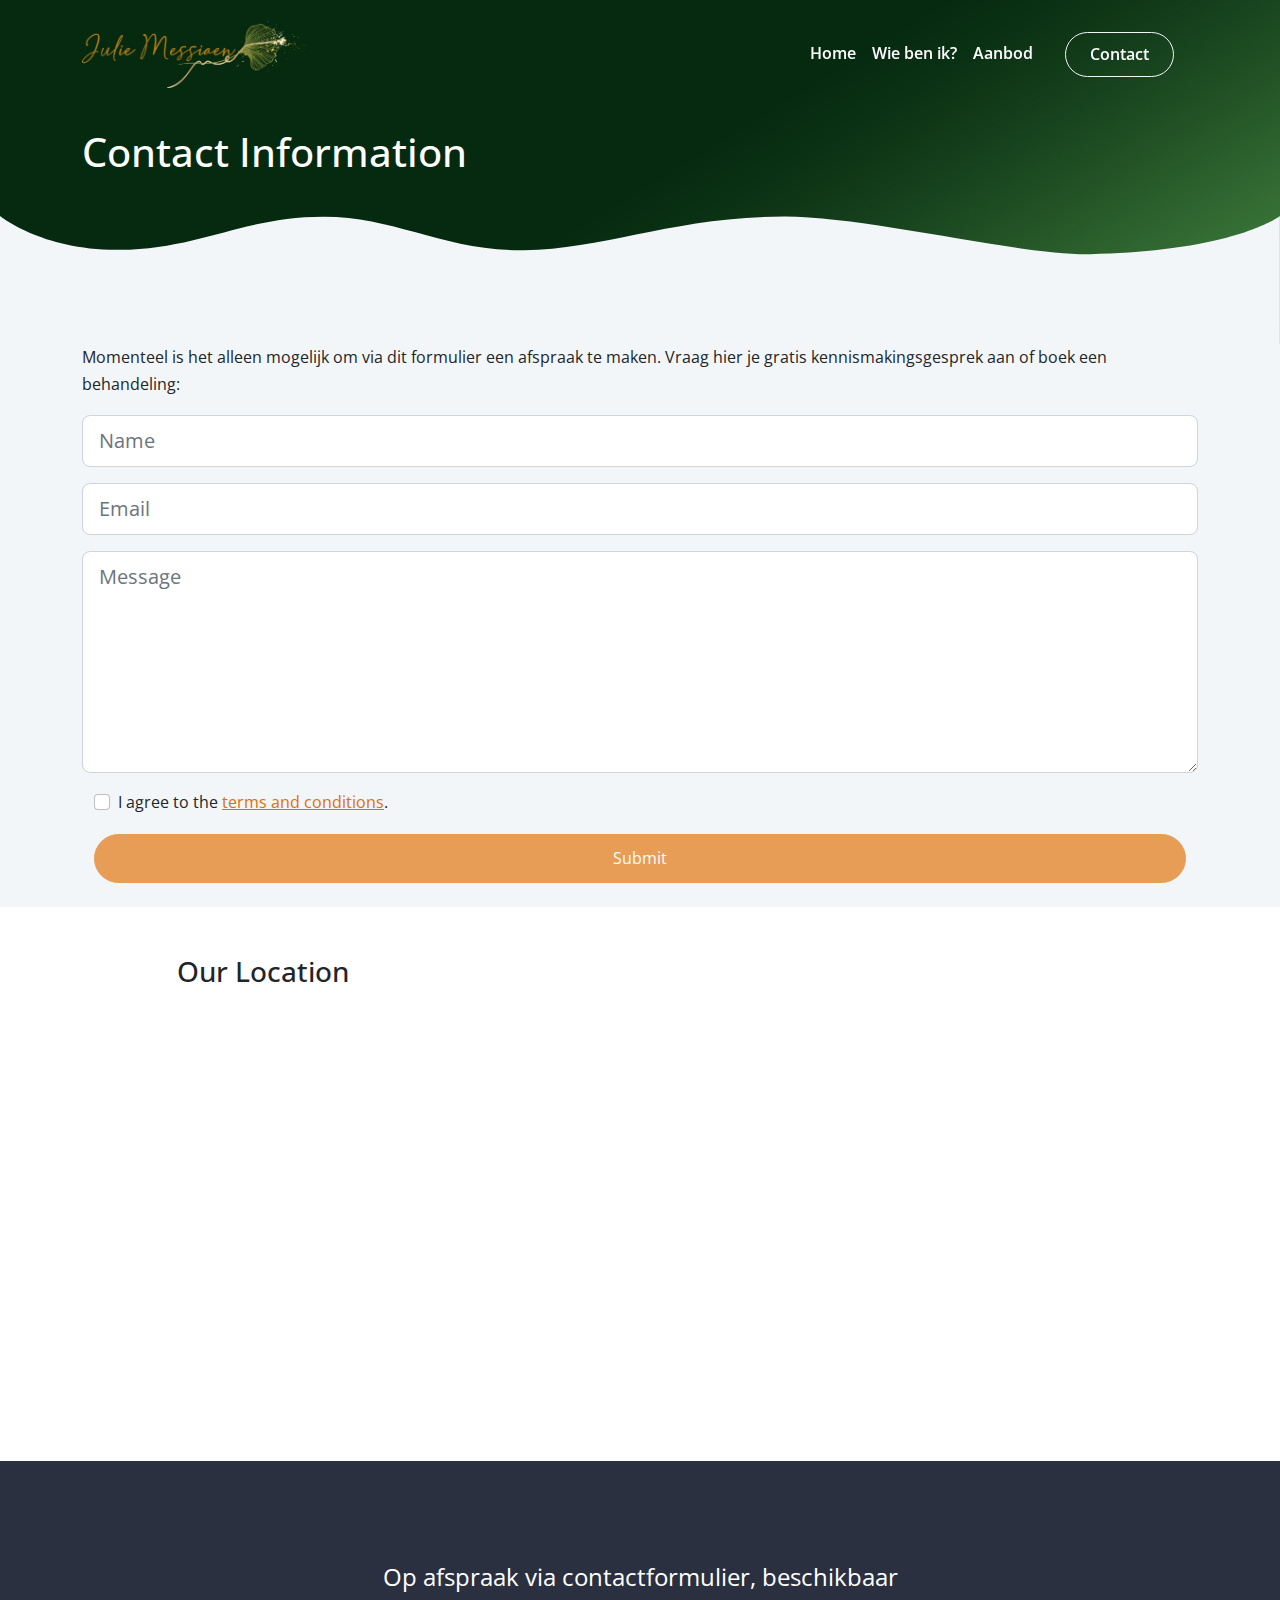
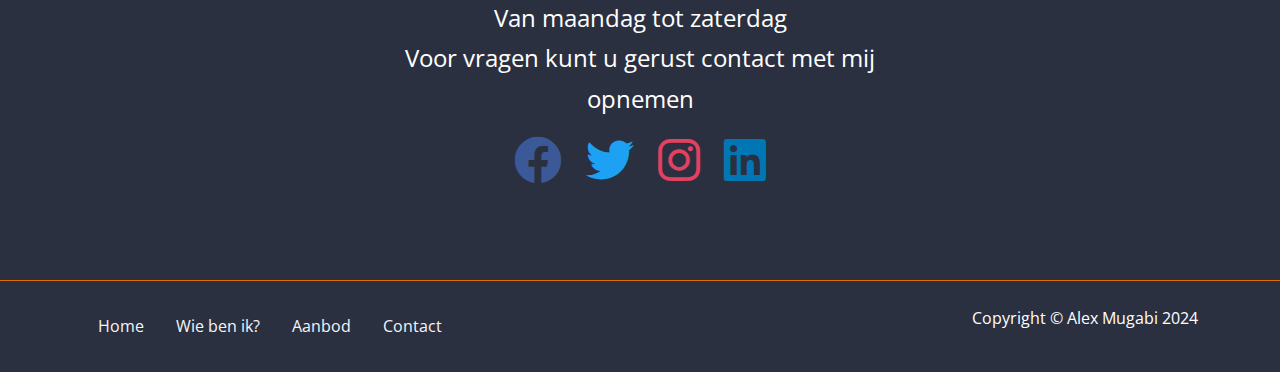
==== contact.html @ 6402c8f2 "Initial commit" ====
<!DOCTYPE html>
<html lang="en">

<head>
  <meta charset="UTF-8" />
  <meta http-equiv="X-UA-Compatible" content="IE=edge" />
  <meta name="viewport" content="width=device-width, initial-scale=1.0" />
  <link href="https://fonts.googleapis.com/css2?family=Open+Sans:ital,wght@0,400;0,600;0,700;1,400&display=swap"
    rel="stylesheet" />
  <link rel="stylesheet" href="css/font-awesome.css" />
  <link rel="stylesheet" href="css/bootstrap.css" />
  <link rel="stylesheet" href="css/styles.css" />
  <link rel="icon" href="images/julie_icon.png" />
  <title>Julie Messiaen</title>
</head>

<body>
  <!-- Navigation -->
  <nav class="navbar navbar-expand-lg fixed-top navbar-dark">
    <div class="container">
      <a href="index.html" class="navbar-brand">
        <img src="images/julie_logo.png" alt="" width="225" />
      </a>
      <button class="navbar-toggler" type="button" data-bs-toggle="collapse" data-bs-target="#navbarNavDropdown">
        <span class="navbar-toggler-icon"></span>
      </button>
      <div class="collapse navbar-collapse" id="navbarNavDropdown">
        <ul class="navbar-nav ms-auto">
          <li class="nav-item">
            <a href="index.html" class="nav-link fw-semibold">Home</a>
          </li>
          <li class="nav-item">
            <a href="index.html#about" class="nav-link fw-semibold">Wie ben ik?</a>
          </li>
          <li class="nav-item">
            <a href="index.html#details" class="nav-link fw-semibold">Aanbod</a>
          </li>
          <li class="nav-item">
            <a href="contact.html" class="nav-link btn btn-outline-light fw-semibold px-4 mx-4">Contact</a>
          </li>
        </ul>
      </div>
    </div>
  </nav>

  <!-- Header -->
  <header class="header">
    <!-- Hero -->
    <div class="hero text-white pt-7 pb-4">
      <div class="container-xl">
        <div class="row">
          <div class="col-12">
            <h1>Contact Information</h1>
          </div>
        </div>
      </div>
    </div>
    <svg class="frame-decoration" data-name="Layer 2" xmlns="http://www.w3.org/2000/svg" preserveAspectRatio="none"
      viewBox="0 0 1920 192.275">
      <defs>
        <style>
          .cls-1 {
            fill: #f3f6f9;
          }
        </style>
      </defs>
      <title>frame-decoration</title>
      <path class="cls-1"
        d="M0,158.755s63.9,52.163,179.472,50.736c121.494-1.5,185.839-49.738,305.984-49.733,109.21,0,181.491,51.733,300.537,50.233,123.941-1.562,225.214-50.126,390.43-50.374,123.821-.185,353.982,58.374,458.976,56.373,217.907-4.153,284.6-57.236,284.6-57.236V351.03H0V158.755Z"
        transform="translate(0 -158.755)" />
    </svg>
  </header>
    <!-- Contact Form -->
    <section class="contact bg-light pb-4">
      <div class="container">
        <div class="row">
          <p>
            Momenteel is het alleen mogelijk om via dit formulier een afspraak te maken.
            Vraag hier je gratis kennismakingsgesprek aan
            of boek een behandeling:
          </p>
          <div class="col-12">
            <div id="formMessage"></div>
            <form id="contactForm" action="https://formspree.io/f/mrgvnzvq" method="POST">
              <div class="mb-3">
                <input type="text" class="form-control form-control-lg" name="name" placeholder="Name" required />
              </div>
              <div class="mb-3">
                <input type="email" class="form-control form-control-lg" name="email" placeholder="Email" />
              </div>
              <div class="mb-3">
                <textarea class="form-control form-control-lg" name="message" rows="6" placeholder="Message"></textarea>
              </div>
  
              <div class="container mt-3">
                <!-- Checkbox for terms and conditions -->
                <div class="form-check">
                  <input type="checkbox" class="form-check-input" id="agreeCheck" required>
                  <label class="form-check-label" for="agreeCheck">
                    I agree to the <a href="#" data-bs-toggle="modal" data-bs-target="#termsModal">terms and
                      conditions</a>.
                  </label>
                </div>
  
                <!-- Submit Button (disabled by default) -->
                <div class="d-grid">
                  <button type="submit" class="btn btn-primary text-white mt-3" id="submitBtn" disabled>
                    Submit
                  </button>
                </div>
              </div>
  
              <!-- Modal for Terms and Conditions -->
              <div class="modal fade" id="termsModal" tabindex="-1" aria-labelledby="termsModalLabel" aria-hidden="true">
                <div class="modal-dialog">
                  <div class="modal-content">
                    <div class="modal-header">
                      <h5 class="modal-title" id="termsModalLabel">Terms and Conditions</h5>
                      <button type="button" class="btn-close" data-bs-dismiss="modal" aria-label="Close"></button>
                    </div>
                    <div class="modal-body">
                      <p>Een afspraak annuleren kan kosteloos, min 24u op voorhand. Sessies die de dag zelf worden
                        geannuleerd zullen voor de helft aangerekend worden.</p>
                    </div>
                    <div class="modal-footer">
                      <button class="btn btn-light" id="close-button" data-bs-dismiss="modal">Close</button>
                    </div>
                  </div>
                </div>
              </div>
            </form>
          </div>
        </div>
      </div>
    </section>
  
    <!-- Custom JS to Enable/Disable Submit Button -->
    <script>
      // Get the checkbox and submit button elements
      const agreeCheck = document.getElementById('agreeCheck');
      const submitBtn = document.getElementById('submitBtn');
      const contactForm = document.getElementById('contactForm');
      const formMessage = document.getElementById('formMessage');
  
      // Add an event listener to the checkbox to enable/disable the submit button
      agreeCheck.addEventListener('change', function () {
        submitBtn.disabled = !agreeCheck.checked;  // Enable/disable the submit button
      });
  
      // Handle the form submission
      contactForm.addEventListener('submit', function (e) {
        e.preventDefault();  // Prevent the form from being submitted normally
  
        // Use Formspree to handle the form submission
        fetch(contactForm.action, {
          method: 'POST',
          body: new FormData(contactForm),
        })
          .then(response => {
            if (response.ok) {
              formMessage.innerHTML = '<div class="alert alert-success">Your message has been sent successfully!</div>';
              contactForm.reset(); // Reset the form fields
            } else {
              formMessage.innerHTML = '<div class="alert alert-danger">There was an error submitting your form. Please try again later.</div>';
            }
          })
          .catch(error => {
            formMessage.innerHTML = '<div class="alert alert-danger">There was an error submitting your form. Please try again later.</div>';
          });
      });
    </script>
  

  <!-- Map -->
  <section class="location my-5">
    <div class="container">
      <div class="row">
        <div class="col-10 offset-1">
          <h3>Our Location</h3>
          <!-- <p class="mb-4">
            Lorem ipsum, dolor sit amet consectetur adipisicing elit. Aliquid
            deserunt recusandae iure officiis quia saepe at velit ad eum
            tenetur magnam, nihil voluptate sit totam ut reiciendis iusto
            harum doloribus.
          </p> -->
          <div class="map">
            <iframe
              src="https://www.google.com/maps/embed?pb=!1m18!1m12!1m3!1d61733.18696512492!2d4.701546!3d50.879102!2m3!1f0!2f0!3f0!3m2!1i1024!2i768!4f13.1!3m3!1m2!1s0x47c3b8fb3e171ded%3A0x5bc66f86fd2f5746!2sLeuven%2C%20Belgium!5e0!3m2!1sen!2sus!4v1605897314450"
              allowfullscreen></iframe>
          </div>
        </div>
      </div>
    </div>
  </section>

  <!-- Social -->
  <section class="social text-bg-dark py-6 overflow-hidden">
    <div class="container">
      <div class="row">
        <div class="col-md-6 offset-md-3 text-center fs-4">
          <p>
            Op afspraak via contactformulier, beschikbaar
            Van maandag tot zaterdag<br />
            Voor vragen kunt u gerust contact met mij opnemen
          </p>
          <div class="social-icons d-flex justify-content-center gap-4">
            <i class="fab fa-facebook fa-2x social-icon facebook"></i>
            <i class="fab fa-twitter fa-2x social-icon twitter"></i>
            <i class="fab fa-instagram fa-2x social-icon instagram"></i>
            <i class="fab fa-linkedin fa-2x social-icon linkedin"></i>
          </div>
        </div>
      </div>
    </div>
  </section>

  <!-- Footer -->
  <footer class="border-top border-primary bg-dark text-white py-4">
    <div class="container">
      <div class="row">
        <div class="col-md-8">
          <ul class="nav">
            <li class="nav-item">
              <a href="index.html" class="nav-link link-light">Home</a>
            </li>
            <li class="nav-item">
              <a href="index.html#about" class="nav-link link-light">Wie ben ik?</a>
            </li>
            <li class="nav-item">
              <a href="index.html#details" class="nav-link link-light">Aanbod</a>
            </li>
            <li class="nav-item">
              <a href="contact.html" class="nav-link link-light">Contact</a>
            </li>
          </ul>
        </div>
        <div class="col-md-4">
          <p class="text-end d-none d-md-block">
            Copyright &copy; Alex Mugabi 2024
          </p>
        </div>
      </div>
    </div>
  </footer>

  <script src="js/bootstrap.bundle.min.js"></script>
  <script src="js/script.js"></script>
</body>

</html>
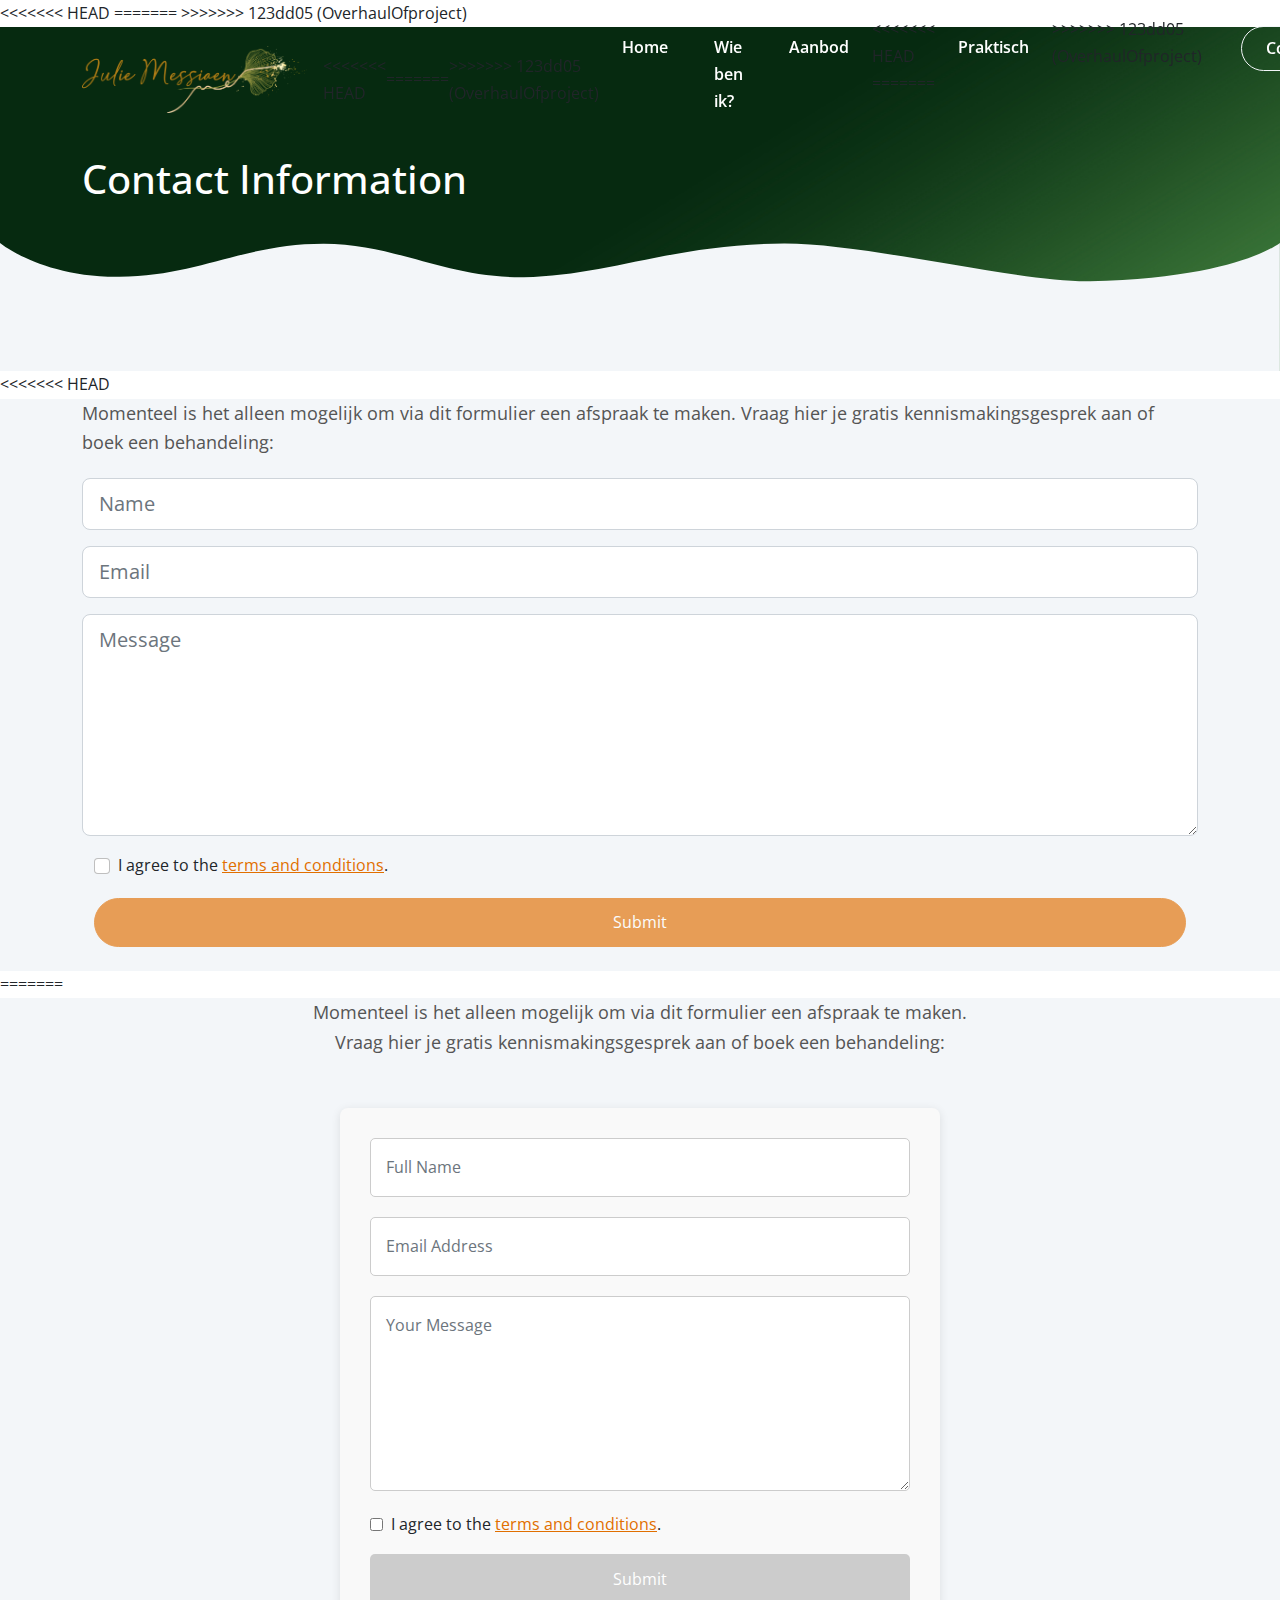
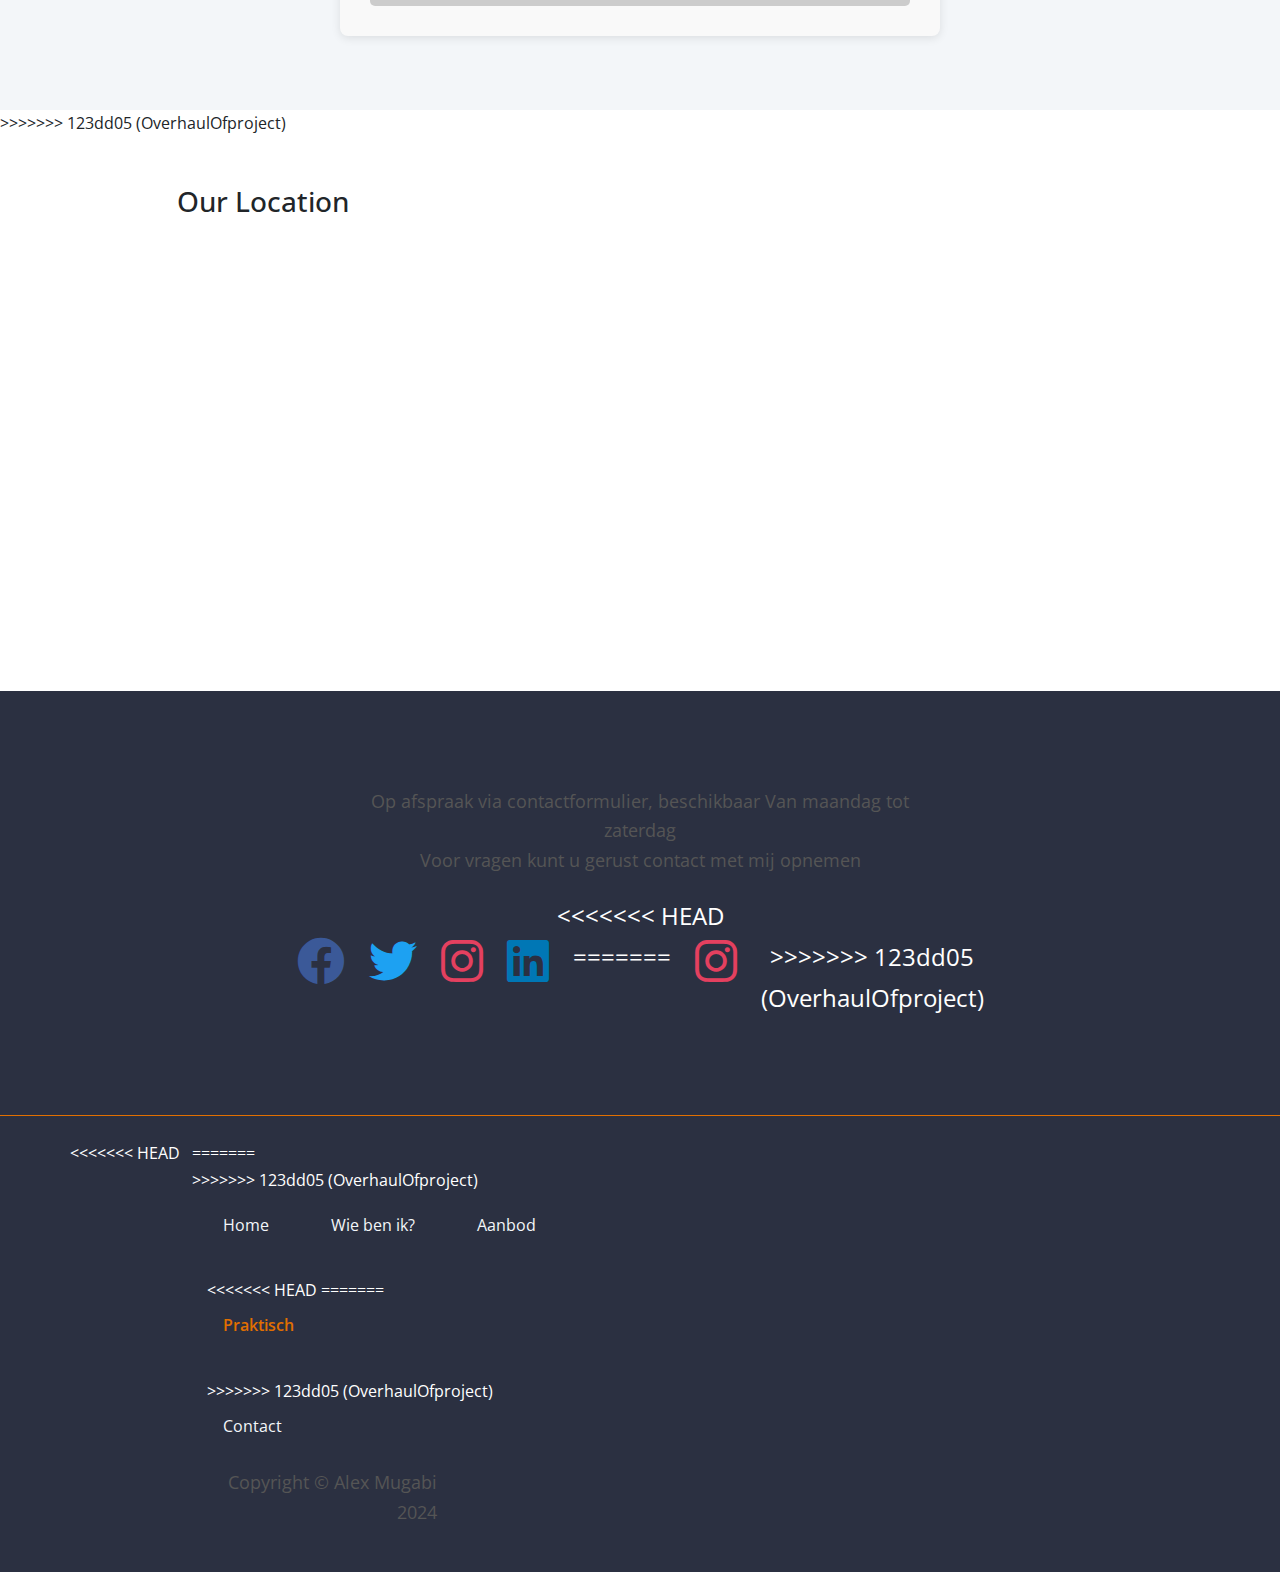
==== commit 1579bc2f: "Commit message describing your changes" ====
--- a/contact.html
+++ b/contact.html
@@ -12,6 +12,15 @@
   <link rel="stylesheet" href="css/styles.css" />
   <link rel="icon" href="images/julie_icon.png" />
   <title>Julie Messiaen</title>
+<<<<<<< HEAD
+=======
+  <style>
+    body {
+        font-family: 'Open Sans', sans-serif;
+    }
+
+</style>
+>>>>>>> 123dd05 (OverhaulOfproject)
 </head>
 
 <body>
@@ -24,7 +33,11 @@
       <button class="navbar-toggler" type="button" data-bs-toggle="collapse" data-bs-target="#navbarNavDropdown">
         <span class="navbar-toggler-icon"></span>
       </button>
+<<<<<<< HEAD
       <div class="collapse navbar-collapse" id="navbarNavDropdown">
+=======
+      <div class="collapse navbar-collapse navNoEdit" id="navbarNavDropdown">
+>>>>>>> 123dd05 (OverhaulOfproject)
         <ul class="navbar-nav ms-auto">
           <li class="nav-item">
             <a href="index.html" class="nav-link fw-semibold">Home</a>
@@ -35,6 +48,12 @@
           <li class="nav-item">
             <a href="index.html#details" class="nav-link fw-semibold">Aanbod</a>
           </li>
+<<<<<<< HEAD
+=======
+          <li class="nav-item ">
+            <a href="index.html#prices" class="nav-link fw-semibold ">Praktisch</a>
+          </li>
+>>>>>>> 123dd05 (OverhaulOfproject)
           <li class="nav-item">
             <a href="contact.html" class="nav-link btn btn-outline-light fw-semibold px-4 mx-4">Contact</a>
           </li>
@@ -70,6 +89,7 @@
         transform="translate(0 -158.755)" />
     </svg>
   </header>
+<<<<<<< HEAD
     <!-- Contact Form -->
     <section class="contact bg-light pb-4">
       <div class="container">
@@ -170,6 +190,72 @@
       });
     </script>
   
+=======
+  <!-- Contact Form -->
+  <section class="contact bg-light pb-4">
+    <div class="container">
+      
+      <div class="row"> 
+        <p style="text-align: center; margin-bottom: 0px;">
+          Momenteel is het alleen mogelijk om via dit formulier een afspraak te maken.
+        </br>
+          Vraag hier je gratis kennismakingsgesprek aan
+          of boek een behandeling:
+        </p>
+        <div class="col-12">
+          <section class="contact-form-container">
+            <form action="https://formsubmit.co/hello@juliemessiaen.com" method="POST" id="contactForm">
+                <div class="mb-3 ">
+                    <input type="text" name="name" class="form-control inputz" placeholder="Full Name" required>
+                </div>
+                <div class="mb-3">
+                    <input type="email" name="email" class="form-control inputz" placeholder="Email Address" required>
+                </div>
+                <div class="mb-3">
+                    <textarea name="message" class="form-control inputz" rows="6" placeholder="Your Message" required></textarea>
+                </div>
+                <div class="terms-check mb-3 left-side">
+                  <input type="checkbox" id="termsCheck" required>    
+                  <label for="termsCheck">I agree to the <a href="#">terms and conditions</a>.</label>
+              </div>
+              
+                <button type="submit" id="submitBtn" disabled>Submit</button>
+            </form>
+        </section>
+        
+        <script>
+            // Enable Submit Button based on checkbox state
+            document.getElementById('termsCheck').addEventListener('change', function() {
+                document.getElementById('submitBtn').disabled = !this.checked;
+            });
+        </script>
+        </div>
+      </div>
+    </div>
+  </section>
+
+  <!-- Custom JS to Enable/Disable Submit Button -->
+  <script>
+    // Get the checkbox and submit button elements
+    const agreeCheck = document.getElementById('agreeCheck');
+    const submitBtn = document.getElementById('submitBtn');
+
+    // Add an event listener to the checkbox to enable/disable the submit button
+    agreeCheck.addEventListener('change', function () {
+      if (agreeCheck.checked) {
+        submitBtn.disabled = false;  // Enable the submit button
+      } else {
+        submitBtn.disabled = true;  // Disable the submit button
+      }
+    });
+
+    // Form submission (optional)
+    // document.getElementById('terms-form').addEventListener('submit', function (e) {
+    //     e.preventDefault();
+    //     alert('Form Submitted!');
+    // });
+  </script>
+>>>>>>> 123dd05 (OverhaulOfproject)
 
   <!-- Map -->
   <section class="location my-5">
@@ -203,11 +289,19 @@
             Van maandag tot zaterdag<br />
             Voor vragen kunt u gerust contact met mij opnemen
           </p>
+<<<<<<< HEAD
           <div class="social-icons d-flex justify-content-center gap-4">
             <i class="fab fa-facebook fa-2x social-icon facebook"></i>
             <i class="fab fa-twitter fa-2x social-icon twitter"></i>
             <i class="fab fa-instagram fa-2x social-icon instagram"></i>
             <i class="fab fa-linkedin fa-2x social-icon linkedin"></i>
+=======
+         <div class="social-icons d-flex justify-content-center gap-4">
+            <!-- <i class="fab fa-facebook fa-2x social-icon facebook"></i>
+            <i class="fab fa-twitter fa-2x social-icon twitter"></i> -->
+            <a href="https://www.instagram.com/julie.messiaen"><i class="fab fa-instagram fa-2x social-icon instagram"></i></a>
+            <!-- <i class="fab fa-linkedin fa-2x social-icon linkedin"></i> -->
+>>>>>>> 123dd05 (OverhaulOfproject)
           </div>
         </div>
       </div>
@@ -218,7 +312,11 @@
   <footer class="border-top border-primary bg-dark text-white py-4">
     <div class="container">
       <div class="row">
+<<<<<<< HEAD
         <div class="col-md-8">
+=======
+        <div class="col-md-8 navNoEdit">
+>>>>>>> 123dd05 (OverhaulOfproject)
           <ul class="nav">
             <li class="nav-item">
               <a href="index.html" class="nav-link link-light">Home</a>
@@ -230,6 +328,12 @@
               <a href="index.html#details" class="nav-link link-light">Aanbod</a>
             </li>
             <li class="nav-item">
+<<<<<<< HEAD
+=======
+              <a href="index.html#prices" class="nav-link fw-semibold">Praktisch</a>
+            </li>
+            <li class="nav-item">
+>>>>>>> 123dd05 (OverhaulOfproject)
               <a href="contact.html" class="nav-link link-light">Contact</a>
             </li>
           </ul>
--- a/css/styles.css
+++ b/css/styles.css
@@ -118,6 +118,7 @@
   color: #004182; /* LinkedIn Active Color */
 }
 
+<<<<<<< HEAD
 #mission {
   color: #762500; /*Text color for mission title */
 }
@@ -126,4 +127,293 @@
 }
 #expectations{
   color: #bb3000;
-}+}
+=======
+
+/* #aboutme{
+  color: #315044;
+} */
+
+
+
+/* New modifications start here  */
+h2, h5 {
+  font-family: 'Merriweather', serif;
+  color: #762500;
+  margin-top: 30px;
+  margin-bottom: 20px;
+  position: relative;
+}
+
+h2::after {
+  content: '';
+  display: block;
+  width: 60px;
+  height: 3px;
+  background-color: #762500;
+  margin-top: 10px;
+}
+
+.leaf-header {
+  color: white;
+  padding: 15px 20px;
+  border-radius: 10px;
+  background-color: #762500;
+  display: inline-block;
+  margin-bottom: 30px;
+  box-shadow: 0 4px 6px rgba(0, 0, 0, 0.1);
+}
+
+.text-container {
+  background-color: white;
+  border-radius: 15px;
+  padding: 30px;
+  box-shadow: 0 4px 15px rgba(0, 0, 0, 0.1);
+}
+
+p {
+  font-size: 1.1rem;
+  color: #555;
+  margin-bottom: 20px;
+}
+
+ul {
+  list-style-type: none;
+  padding-left: 0;
+}
+
+ul li {
+  padding: 10px 15px;
+  margin-bottom: 10px;
+  background-color: #f8f9fa;
+  border-left: 4px solid #762500;
+  border-radius: 5px;
+  transition: all 0.3s ease;
+}
+
+ul li:hover {
+  background-color: #e9ecef; 
+  transform: translateX(10px);
+}
+
+.highlight {
+  font-weight: bold;
+  color: #762500;
+}
+
+/* Animation for headings */
+@keyframes fadeIn {
+  from {
+    opacity: 0;
+    transform: translateY(20px);
+  }
+  to {
+    opacity: 1;
+    transform: translateY(0);
+  }
+}
+
+h2, h5 {
+  animation: fadeIn 1s ease-out;
+}
+
+/* More modifications to the text */
+
+.text-container {
+  padding: 20px;
+  background-color: #fff;
+  border-radius: 10px;
+  box-shadow: 0 4px 10px rgba(0, 0, 0, 0.1);
+}
+
+.list-group-item li {
+  border: none;
+  margin-bottom: 10px;
+  background-color: #fff;
+  border-radius: 5px;
+  box-shadow: 0 2px 5px rgba(0, 0, 0, 0.1);
+  padding: 15px;
+}
+
+.navNoEdit ul li {
+  padding: 10px 15px;
+  margin-bottom: 10px;
+  background-color: transparent;
+  border-left: none;
+  border-radius: 5px;
+  transition: all 0.3s ease;
+}
+
+.expand-button {
+  display: flex;
+  align-items: center;
+  justify-content: center;
+  padding: 10px 20px; /* Wider button */
+  width: 60px; /* Fixed width */
+  background-color: #762500;
+  color: white;
+  border: none;
+  border-radius: 5px;
+  cursor: pointer;
+  transition: background-color 0.3s ease;
+  margin-top: 10px;
+}
+
+.expand-button:hover {
+  background-color: #5a1c00;
+}
+
+.hidden {
+  display: none; /* Hide the items completely */
+}
+
+.visible {
+  display: list-item; /* Show the items as list items */
+}
+
+.scrollable-list {
+  max-height: 150px; /* Adjust this value as needed */
+  overflow-y: auto;
+  border: 1px solid #ddd;
+  border-radius: 5px;
+  padding: 10px;
+  margin-top: 10px;
+}
+
+/* Animation for headings */
+@keyframes fadeIn {
+  from {
+    opacity: 0;
+    transform: translateY(20px);
+  }
+  to {
+    opacity: 1;
+    transform: translateY(0);
+  }
+}
+
+h2, h5 {
+  animation: fadeIn 1s ease-out;
+}
+
+    /* Button styled as a tree branch */
+    .branch-button {
+      /* background-color: #8B4513;  Tree branch color (brown) */
+      color: white;
+      /* Text color */
+      padding: 15px 50px;
+      /* Padding for size */
+      border: none;
+      display: inline-block;
+      font-size: 1.2rem;
+      font-weight: bold;
+      text-align: center;
+      text-decoration: none;
+      border-radius: 50px 20px 50px 20px;
+      /* Curves for branch shape */
+      position: relative;
+      overflow: hidden;
+    }
+
+    /* Add a leaf shape at one end of the branch */
+    .branch-button::before {
+      content: '';
+      position: absolute;
+      top: 50%;
+      right: -10px;
+      width: 30px;
+      height: 15px;
+      background-color: #4CAF50;
+      /* Green for the leaf */
+      border-radius: 50%;
+      transform: translateY(-50%);
+    }
+
+    /* Add a twig protrusion on the other side */
+    .branch-button::after {
+      content: '';
+      position: absolute;
+      top: 50%;
+      left: -10px;
+      width: 20px;
+      height: 10px;
+      background-color: #8B4513;
+      /* Brown for the twig */
+      border-radius: 10px;
+      transform: translateY(-50%) rotate(30deg);
+    }
+
+    /* Responsive adjustments */
+    @media (max-width: 768px) {
+      .branch-button {
+        font-size: 1rem;
+        padding: 10px 30px;
+      }
+    }
+     .mission {
+  color: #278015;
+} 
+
+ .expectations{
+  color: #777503;
+} 
+
+.price{
+  color: rgb(173, 118, 16);
+}
+/* New changes */
+h1.display-3 {
+  font-family: 'Merriweather', serif;
+  font-weight: 700; /* Bold for emphasis */
+  color: #ffffff; /* Ensures the text is white if it's over a dark background */
+  text-shadow: 2px 2px 4px rgba(0, 0, 0, 0.2); /* Optional: Adds a slight shadow for better readability */
+}
+footer .nav-link:visited {
+  color: #ddd8d8da;  /*Ensure visited links also stay white*/
+}
+
+/* Changes for the contact page */
+.contact-form-container {
+  max-width: 600px;
+  margin: 50px auto;
+  padding: 30px;
+  background-color: #f9f9f9;
+  border-radius: 8px;
+  box-shadow: 0 2px 10px rgba(0, 0, 0, 0.1);
+}
+.contact-form-container .inputz, .contact-form-container textarea {
+  border-radius: 5px;
+  padding: 15px;
+  margin-bottom: 20px;
+  border: 1px solid #ccc;
+  width: 100%;
+  font-size: 16px;
+}
+.contact-form-container textarea {
+  resize: vertical;
+}
+.contact-form-container button {
+  background-color: #4CAF50;
+  color: white;
+  padding: 12px 20px;
+  font-size: 16px;
+  border: none;
+  border-radius: 5px;
+  cursor: pointer;
+  width: 100%;
+}
+.contact-form-container button:disabled {
+  background-color: #ccc;
+}
+.terms-check {
+display: flex;
+align-items: center;
+margin-bottom: 15px;
+margin-left: 0; /* Ensure it's aligned with form inputs */
+}
+
+.terms-check input {
+margin-right: 8px; /* Decrease space between checkbox and label */
+margin-left: 0; /* Remove extra space between checkbox and the left edge */
+}
+>>>>>>> 123dd05 (OverhaulOfproject)
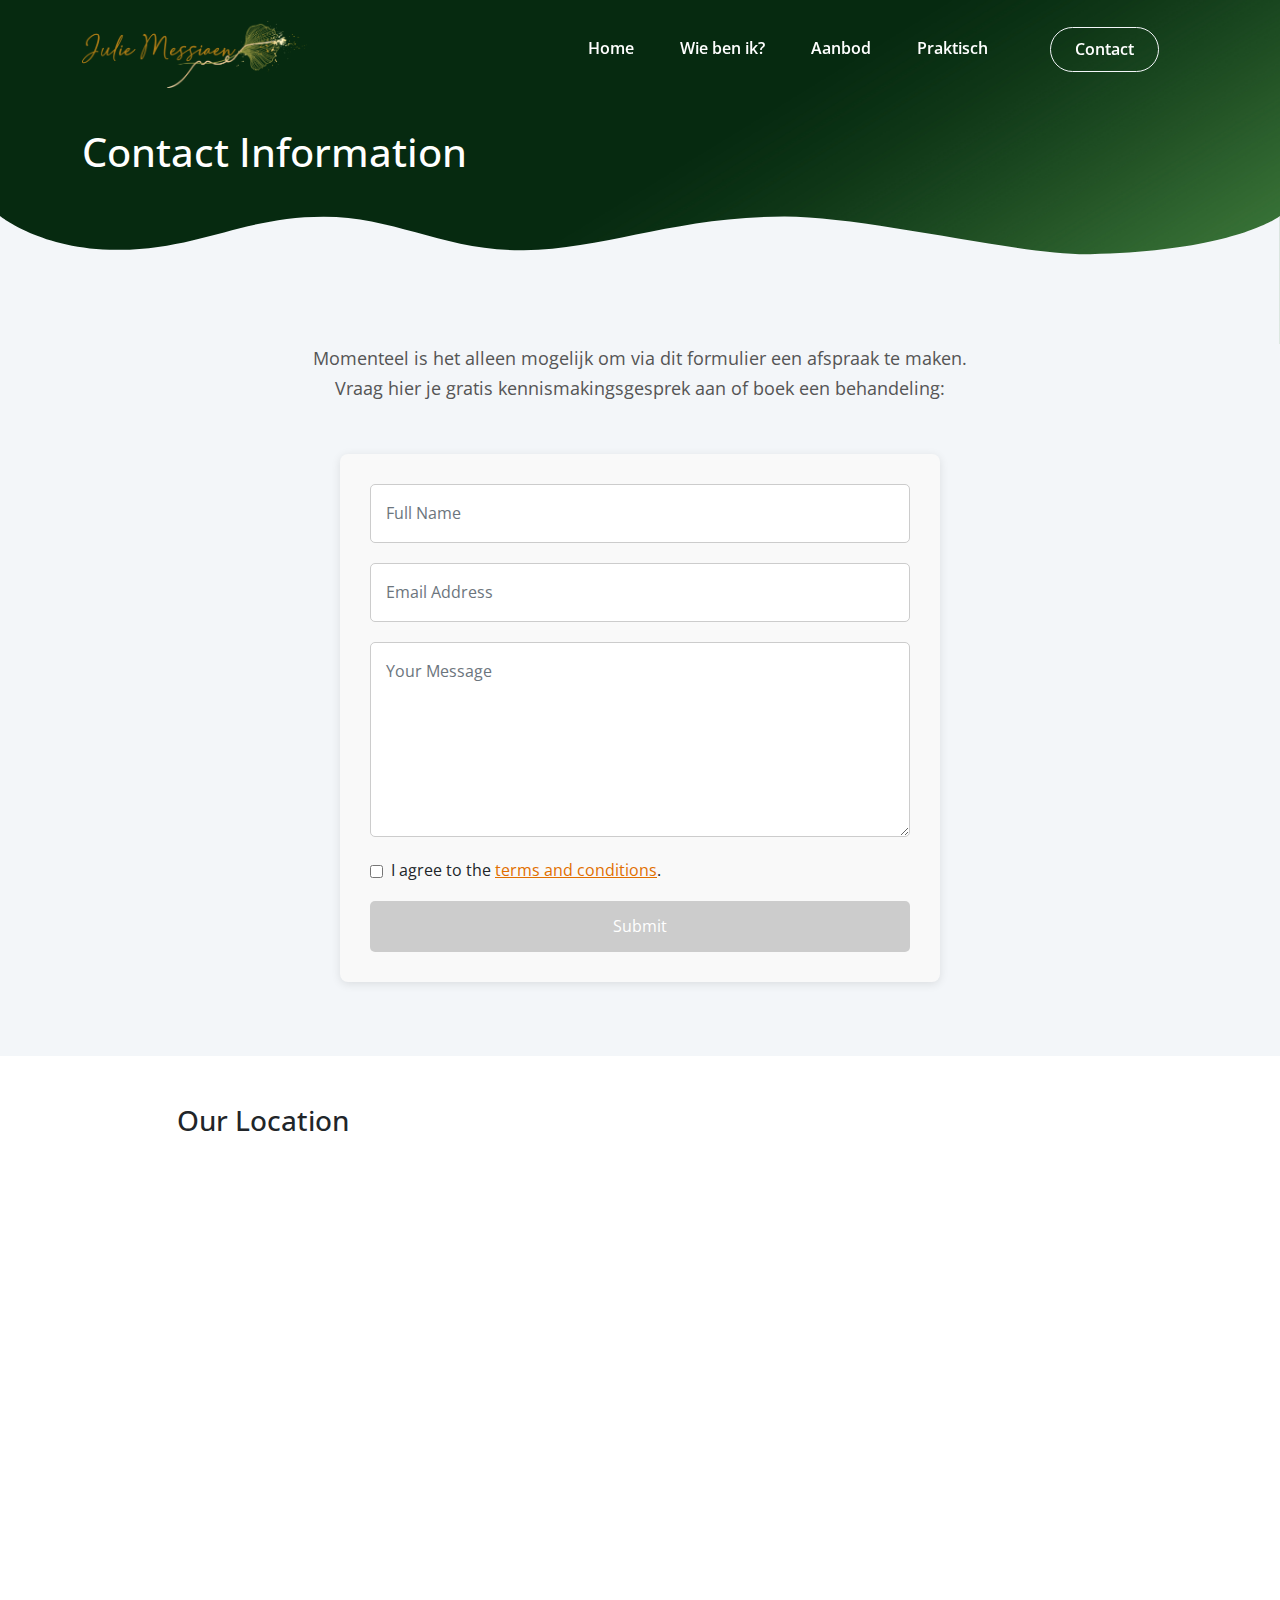
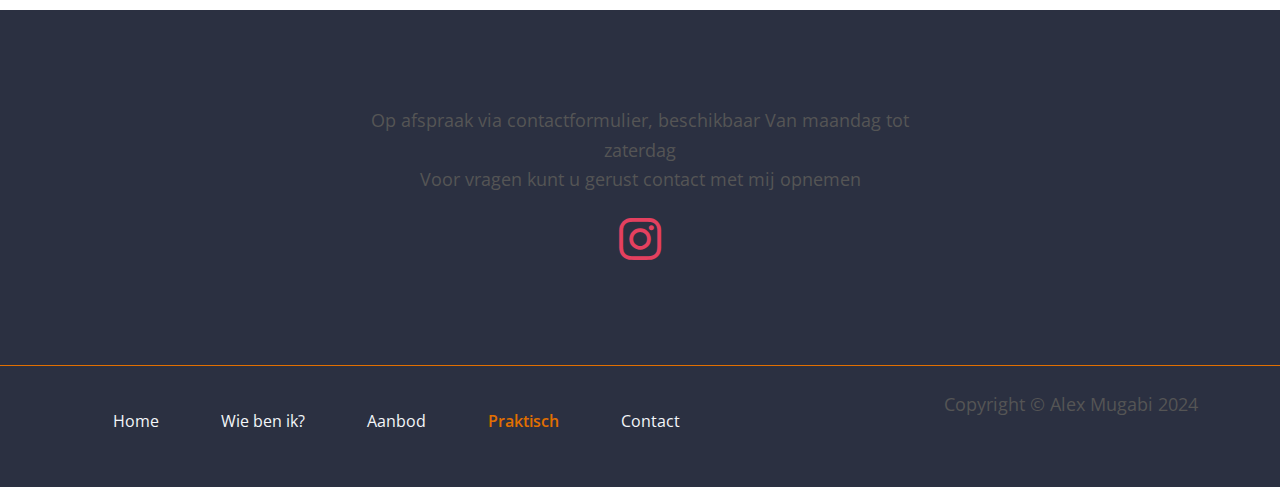
==== commit 3341f15e: "Latest changes to index,contact and css" ====
--- a/contact.html
+++ b/contact.html
@@ -12,15 +12,12 @@
   <link rel="stylesheet" href="css/styles.css" />
   <link rel="icon" href="images/julie_icon.png" />
   <title>Julie Messiaen</title>
-<<<<<<< HEAD
-=======
   <style>
     body {
         font-family: 'Open Sans', sans-serif;
     }
 
 </style>
->>>>>>> 123dd05 (OverhaulOfproject)
 </head>
 
 <body>
@@ -33,11 +30,7 @@
       <button class="navbar-toggler" type="button" data-bs-toggle="collapse" data-bs-target="#navbarNavDropdown">
         <span class="navbar-toggler-icon"></span>
       </button>
-<<<<<<< HEAD
-      <div class="collapse navbar-collapse" id="navbarNavDropdown">
-=======
       <div class="collapse navbar-collapse navNoEdit" id="navbarNavDropdown">
->>>>>>> 123dd05 (OverhaulOfproject)
         <ul class="navbar-nav ms-auto">
           <li class="nav-item">
             <a href="index.html" class="nav-link fw-semibold">Home</a>
@@ -48,12 +41,9 @@
           <li class="nav-item">
             <a href="index.html#details" class="nav-link fw-semibold">Aanbod</a>
           </li>
-<<<<<<< HEAD
-=======
           <li class="nav-item ">
             <a href="index.html#prices" class="nav-link fw-semibold ">Praktisch</a>
           </li>
->>>>>>> 123dd05 (OverhaulOfproject)
           <li class="nav-item">
             <a href="contact.html" class="nav-link btn btn-outline-light fw-semibold px-4 mx-4">Contact</a>
           </li>
@@ -89,108 +79,6 @@
         transform="translate(0 -158.755)" />
     </svg>
   </header>
-<<<<<<< HEAD
-    <!-- Contact Form -->
-    <section class="contact bg-light pb-4">
-      <div class="container">
-        <div class="row">
-          <p>
-            Momenteel is het alleen mogelijk om via dit formulier een afspraak te maken.
-            Vraag hier je gratis kennismakingsgesprek aan
-            of boek een behandeling:
-          </p>
-          <div class="col-12">
-            <div id="formMessage"></div>
-            <form id="contactForm" action="https://formspree.io/f/mrgvnzvq" method="POST">
-              <div class="mb-3">
-                <input type="text" class="form-control form-control-lg" name="name" placeholder="Name" required />
-              </div>
-              <div class="mb-3">
-                <input type="email" class="form-control form-control-lg" name="email" placeholder="Email" />
-              </div>
-              <div class="mb-3">
-                <textarea class="form-control form-control-lg" name="message" rows="6" placeholder="Message"></textarea>
-              </div>
-  
-              <div class="container mt-3">
-                <!-- Checkbox for terms and conditions -->
-                <div class="form-check">
-                  <input type="checkbox" class="form-check-input" id="agreeCheck" required>
-                  <label class="form-check-label" for="agreeCheck">
-                    I agree to the <a href="#" data-bs-toggle="modal" data-bs-target="#termsModal">terms and
-                      conditions</a>.
-                  </label>
-                </div>
-  
-                <!-- Submit Button (disabled by default) -->
-                <div class="d-grid">
-                  <button type="submit" class="btn btn-primary text-white mt-3" id="submitBtn" disabled>
-                    Submit
-                  </button>
-                </div>
-              </div>
-  
-              <!-- Modal for Terms and Conditions -->
-              <div class="modal fade" id="termsModal" tabindex="-1" aria-labelledby="termsModalLabel" aria-hidden="true">
-                <div class="modal-dialog">
-                  <div class="modal-content">
-                    <div class="modal-header">
-                      <h5 class="modal-title" id="termsModalLabel">Terms and Conditions</h5>
-                      <button type="button" class="btn-close" data-bs-dismiss="modal" aria-label="Close"></button>
-                    </div>
-                    <div class="modal-body">
-                      <p>Een afspraak annuleren kan kosteloos, min 24u op voorhand. Sessies die de dag zelf worden
-                        geannuleerd zullen voor de helft aangerekend worden.</p>
-                    </div>
-                    <div class="modal-footer">
-                      <button class="btn btn-light" id="close-button" data-bs-dismiss="modal">Close</button>
-                    </div>
-                  </div>
-                </div>
-              </div>
-            </form>
-          </div>
-        </div>
-      </div>
-    </section>
-  
-    <!-- Custom JS to Enable/Disable Submit Button -->
-    <script>
-      // Get the checkbox and submit button elements
-      const agreeCheck = document.getElementById('agreeCheck');
-      const submitBtn = document.getElementById('submitBtn');
-      const contactForm = document.getElementById('contactForm');
-      const formMessage = document.getElementById('formMessage');
-  
-      // Add an event listener to the checkbox to enable/disable the submit button
-      agreeCheck.addEventListener('change', function () {
-        submitBtn.disabled = !agreeCheck.checked;  // Enable/disable the submit button
-      });
-  
-      // Handle the form submission
-      contactForm.addEventListener('submit', function (e) {
-        e.preventDefault();  // Prevent the form from being submitted normally
-  
-        // Use Formspree to handle the form submission
-        fetch(contactForm.action, {
-          method: 'POST',
-          body: new FormData(contactForm),
-        })
-          .then(response => {
-            if (response.ok) {
-              formMessage.innerHTML = '<div class="alert alert-success">Your message has been sent successfully!</div>';
-              contactForm.reset(); // Reset the form fields
-            } else {
-              formMessage.innerHTML = '<div class="alert alert-danger">There was an error submitting your form. Please try again later.</div>';
-            }
-          })
-          .catch(error => {
-            formMessage.innerHTML = '<div class="alert alert-danger">There was an error submitting your form. Please try again later.</div>';
-          });
-      });
-    </script>
-  
-=======
   <!-- Contact Form -->
   <section class="contact bg-light pb-4">
     <div class="container">
@@ -255,7 +143,6 @@
     //     alert('Form Submitted!');
     // });
   </script>
->>>>>>> 123dd05 (OverhaulOfproject)
 
   <!-- Map -->
   <section class="location my-5">
@@ -289,19 +176,11 @@
             Van maandag tot zaterdag<br />
             Voor vragen kunt u gerust contact met mij opnemen
           </p>
-<<<<<<< HEAD
-          <div class="social-icons d-flex justify-content-center gap-4">
-            <i class="fab fa-facebook fa-2x social-icon facebook"></i>
-            <i class="fab fa-twitter fa-2x social-icon twitter"></i>
-            <i class="fab fa-instagram fa-2x social-icon instagram"></i>
-            <i class="fab fa-linkedin fa-2x social-icon linkedin"></i>
-=======
          <div class="social-icons d-flex justify-content-center gap-4">
             <!-- <i class="fab fa-facebook fa-2x social-icon facebook"></i>
             <i class="fab fa-twitter fa-2x social-icon twitter"></i> -->
             <a href="https://www.instagram.com/julie.messiaen"><i class="fab fa-instagram fa-2x social-icon instagram"></i></a>
             <!-- <i class="fab fa-linkedin fa-2x social-icon linkedin"></i> -->
->>>>>>> 123dd05 (OverhaulOfproject)
           </div>
         </div>
       </div>
@@ -312,11 +191,7 @@
   <footer class="border-top border-primary bg-dark text-white py-4">
     <div class="container">
       <div class="row">
-<<<<<<< HEAD
-        <div class="col-md-8">
-=======
         <div class="col-md-8 navNoEdit">
->>>>>>> 123dd05 (OverhaulOfproject)
           <ul class="nav">
             <li class="nav-item">
               <a href="index.html" class="nav-link link-light">Home</a>
@@ -328,12 +203,9 @@
               <a href="index.html#details" class="nav-link link-light">Aanbod</a>
             </li>
             <li class="nav-item">
-<<<<<<< HEAD
-=======
               <a href="index.html#prices" class="nav-link fw-semibold">Praktisch</a>
             </li>
             <li class="nav-item">
->>>>>>> 123dd05 (OverhaulOfproject)
               <a href="contact.html" class="nav-link link-light">Contact</a>
             </li>
           </ul>
--- a/css/styles.css
+++ b/css/styles.css
@@ -118,17 +118,6 @@
   color: #004182; /* LinkedIn Active Color */
 }
 
-<<<<<<< HEAD
-#mission {
-  color: #762500; /*Text color for mission title */
-}
-#aboutme{
-  color: #315044;
-}
-#expectations{
-  color: #bb3000;
-}
-=======
 
 /* #aboutme{
   color: #315044;
@@ -416,4 +405,3 @@
 margin-right: 8px; /* Decrease space between checkbox and label */
 margin-left: 0; /* Remove extra space between checkbox and the left edge */
 }
->>>>>>> 123dd05 (OverhaulOfproject)
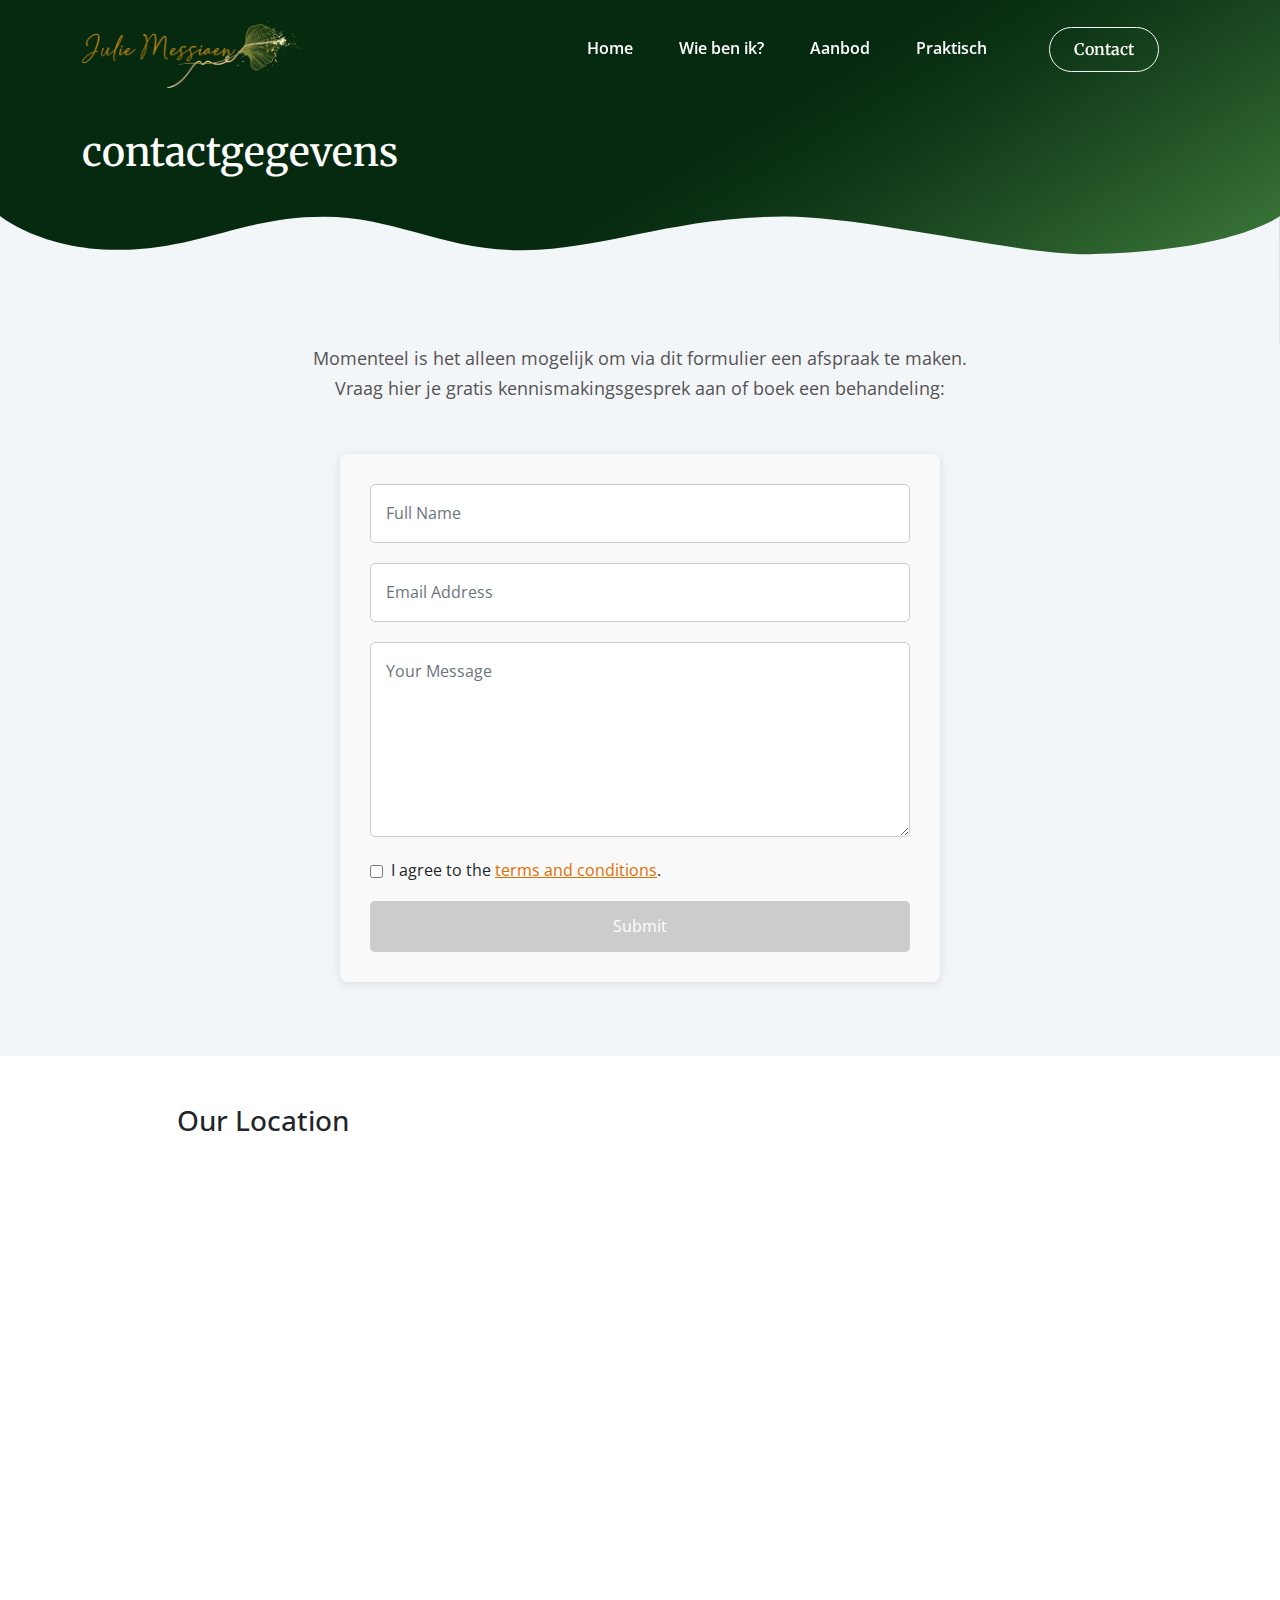
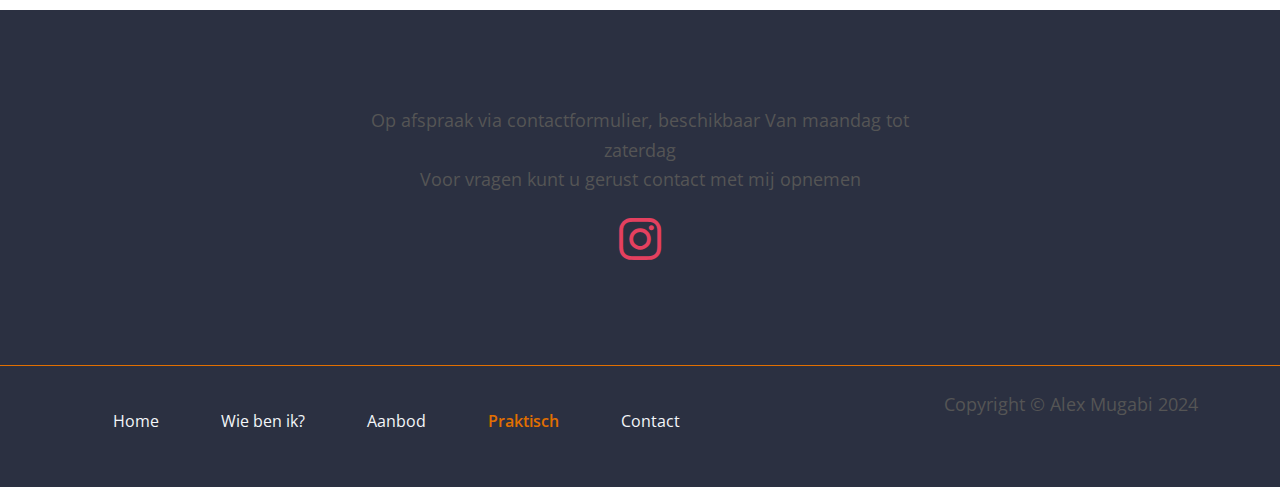
==== commit 5c9f66ac: "New changes to index, css, contact" ====
--- a/contact.html
+++ b/contact.html
@@ -7,6 +7,9 @@
   <meta name="viewport" content="width=device-width, initial-scale=1.0" />
   <link href="https://fonts.googleapis.com/css2?family=Open+Sans:ital,wght@0,400;0,600;0,700;1,400&display=swap"
     rel="stylesheet" />
+    <link
+    href="https://fonts.googleapis.com/css2?family=Merriweather:wght@400;700&family=Open+Sans:wght@400;600&display=swap"
+    rel="stylesheet">
   <link rel="stylesheet" href="css/font-awesome.css" />
   <link rel="stylesheet" href="css/bootstrap.css" />
   <link rel="stylesheet" href="css/styles.css" />
@@ -45,7 +48,7 @@
             <a href="index.html#prices" class="nav-link fw-semibold ">Praktisch</a>
           </li>
           <li class="nav-item">
-            <a href="contact.html" class="nav-link btn btn-outline-light fw-semibold px-4 mx-4">Contact</a>
+            <a href="contact.html" class="nav-link btn btn-outline-light fw-semibold px-4 mx-4 tpcon">Contact</a>
           </li>
         </ul>
       </div>
@@ -59,7 +62,7 @@
       <div class="container-xl">
         <div class="row">
           <div class="col-12">
-            <h1>Contact Information</h1>
+            <h1 class="tpcon">contactgegevens</h1>
           </div>
         </div>
       </div>
--- a/css/styles.css
+++ b/css/styles.css
@@ -405,3 +405,11 @@
 margin-right: 8px; /* Decrease space between checkbox and label */
 margin-left: 0; /* Remove extra space between checkbox and the left edge */
 }
+footer .nav-link:visited {
+  color: #ffffff; /* Ensure visited links also stay white */
+  font-weight: lighter;
+}
+
+.tpcon{
+  font-family: 'Merriweather', serif;
+}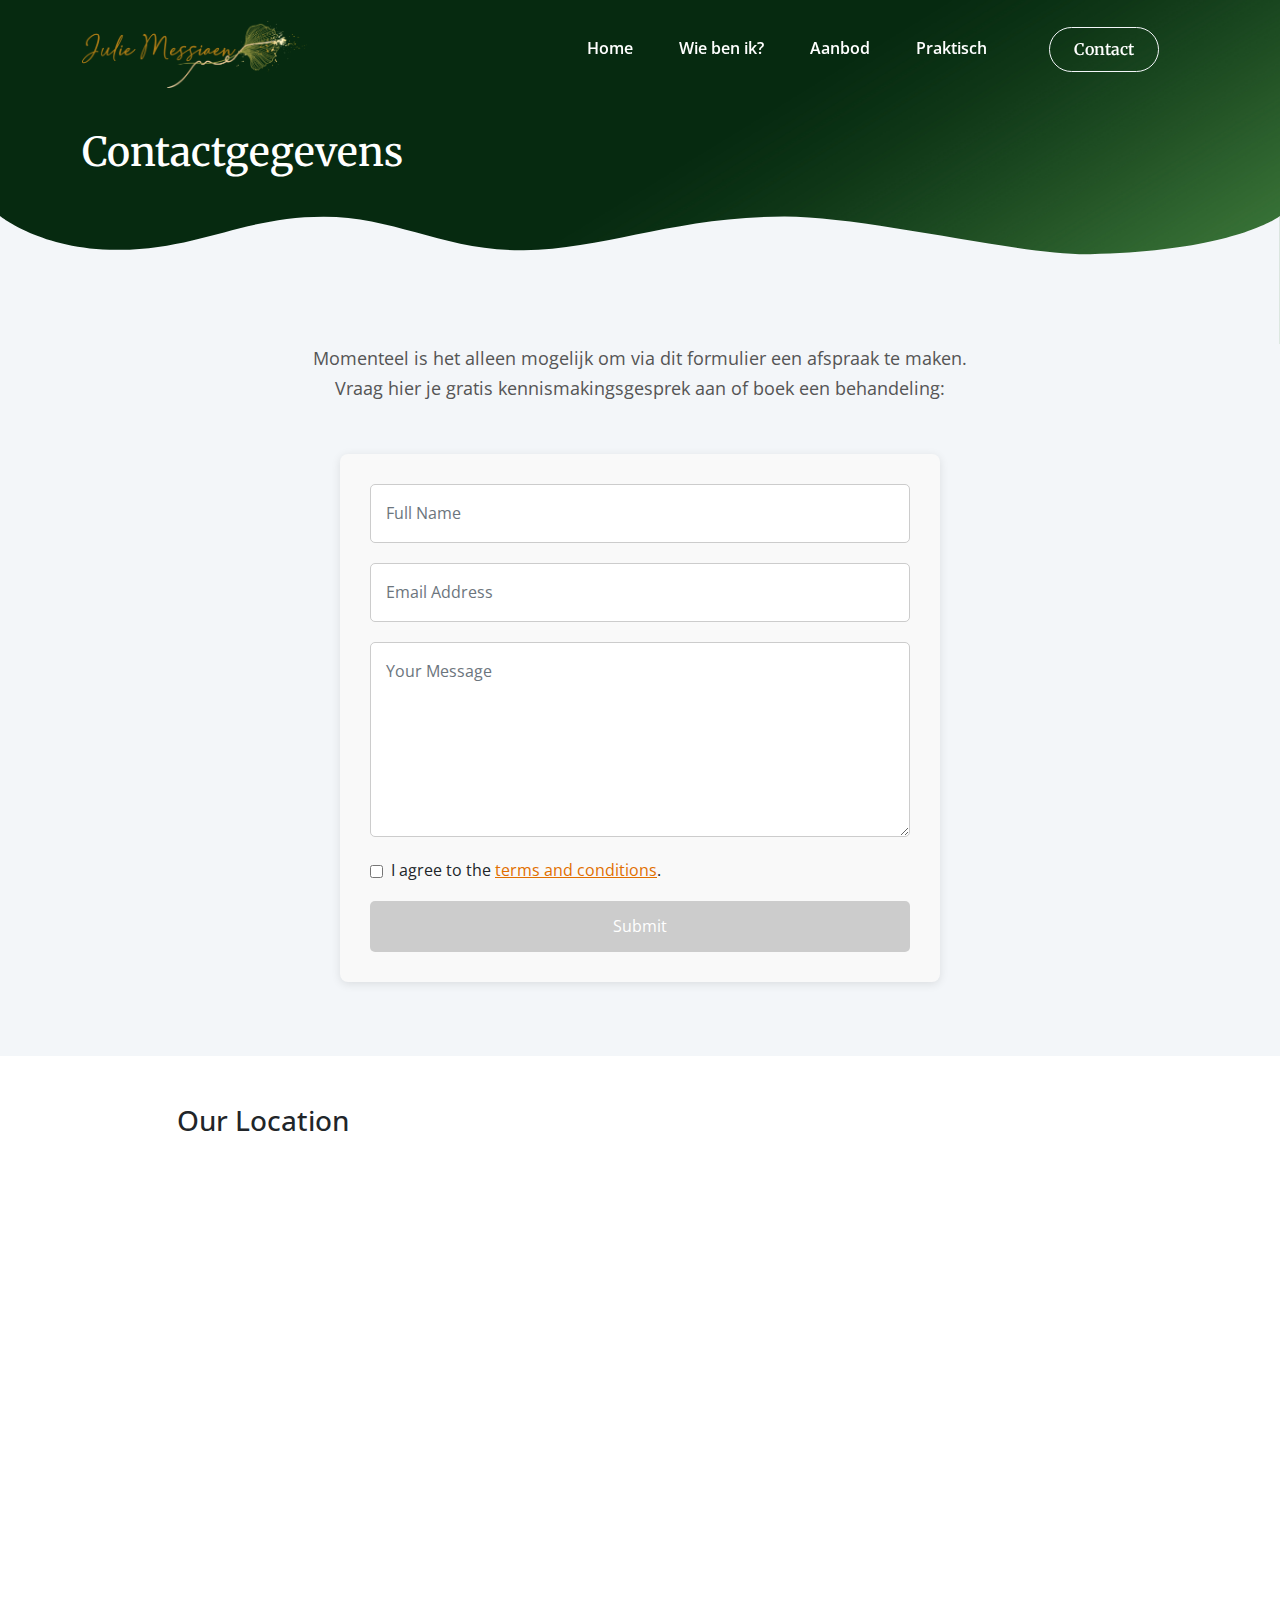
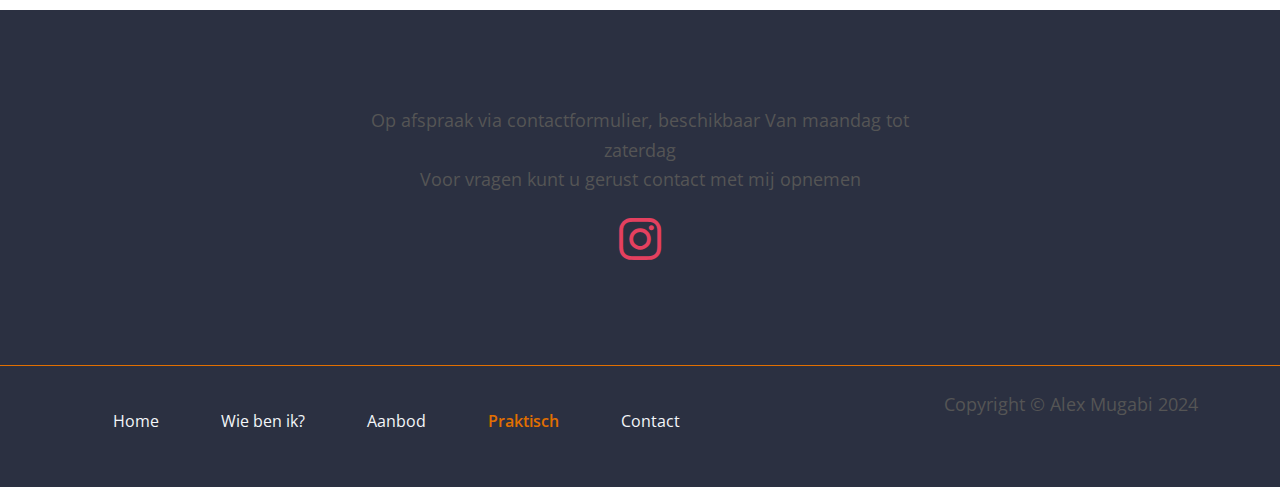
==== commit 273043bb: "New change to Contact" ====
--- a/contact.html
+++ b/contact.html
@@ -62,7 +62,7 @@
       <div class="container-xl">
         <div class="row">
           <div class="col-12">
-            <h1 class="tpcon">contactgegevens</h1>
+            <h1 class="tpcon">Contactgegevens</h1>
           </div>
         </div>
       </div>
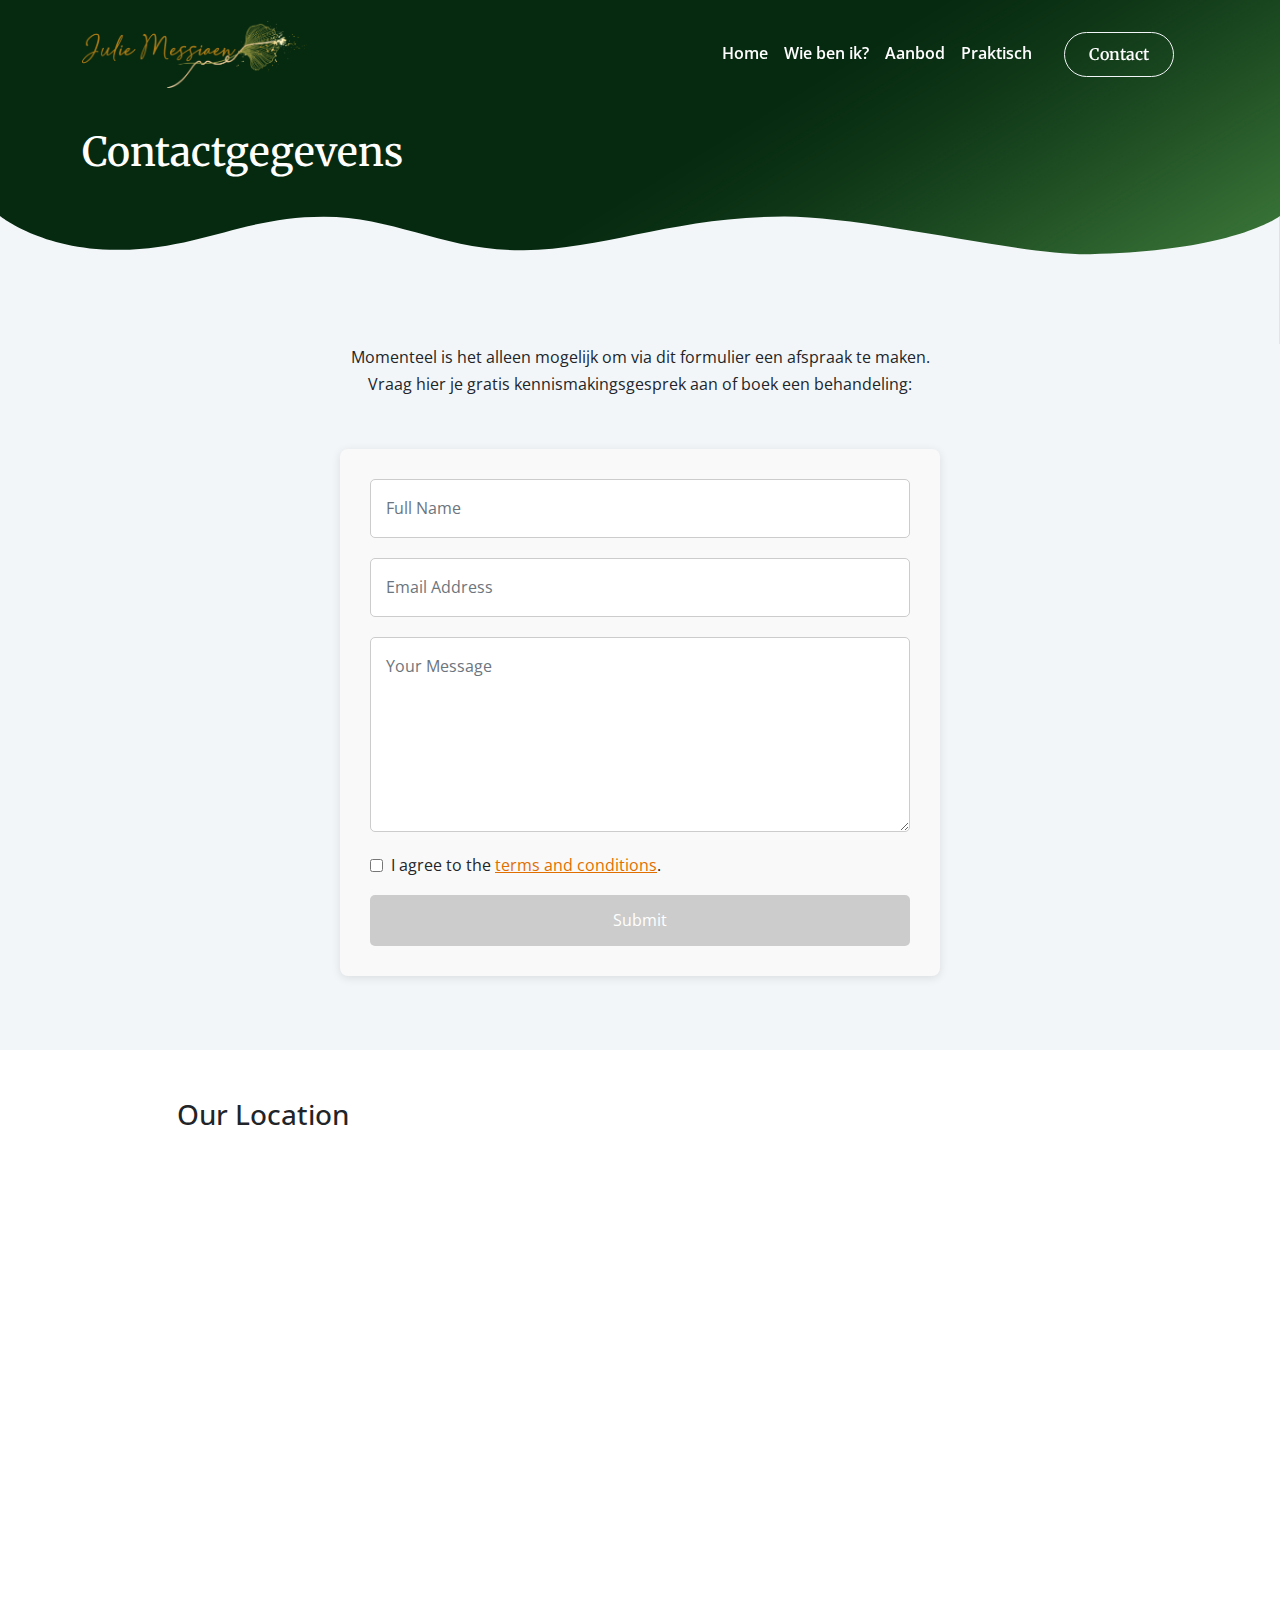
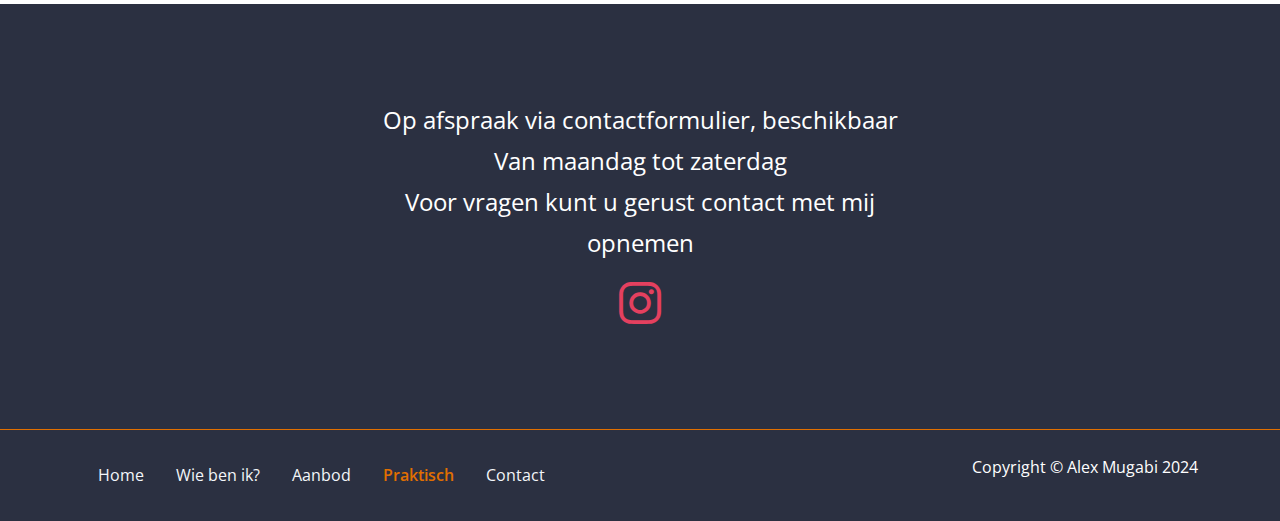
==== commit 60247792: "Moved the css and javascript back to the html pages sine it is not responding" ====
--- a/contact.html
+++ b/contact.html
@@ -19,7 +19,58 @@
     body {
         font-family: 'Open Sans', sans-serif;
     }
-
+/* Changes for the contact page */
+.contact-form-container {
+  max-width: 600px;
+  margin: 50px auto;
+  padding: 30px;
+  background-color: #f9f9f9;
+  border-radius: 8px;
+  box-shadow: 0 2px 10px rgba(0, 0, 0, 0.1);
+}
+.contact-form-container .inputz, .contact-form-container textarea {
+  border-radius: 5px;
+  padding: 15px;
+  margin-bottom: 20px;
+  border: 1px solid #ccc;
+  width: 100%;
+  font-size: 16px;
+}
+.contact-form-container textarea {
+  resize: vertical;
+}
+.contact-form-container button {
+  background-color: #4CAF50;
+  color: white;
+  padding: 12px 20px;
+  font-size: 16px;
+  border: none;
+  border-radius: 5px;
+  cursor: pointer;
+  width: 100%;
+}
+.contact-form-container button:disabled {
+  background-color: #ccc;
+}
+.terms-check {
+display: flex;
+align-items: center;
+margin-bottom: 15px;
+margin-left: 0; /* Ensure it's aligned with form inputs */
+}
+
+.terms-check input {
+margin-right: 8px; /* Decrease space between checkbox and label */
+margin-left: 0; /* Remove extra space between checkbox and the left edge */
+}
+footer .nav-link:visited {
+  color: #ffffff; /* Ensure visited links also stay white */
+  font-weight: lighter;
+}
+
+.tpcon{
+  font-family: 'Merriweather', serif;
+}
 </style>
 </head>
 
--- a/css/styles.css
+++ b/css/styles.css
@@ -124,292 +124,3 @@
 } */
 
 
-
-/* New modifications start here  */
-h2, h5 {
-  font-family: 'Merriweather', serif;
-  color: #762500;
-  margin-top: 30px;
-  margin-bottom: 20px;
-  position: relative;
-}
-
-h2::after {
-  content: '';
-  display: block;
-  width: 60px;
-  height: 3px;
-  background-color: #762500;
-  margin-top: 10px;
-}
-
-.leaf-header {
-  color: white;
-  padding: 15px 20px;
-  border-radius: 10px;
-  background-color: #762500;
-  display: inline-block;
-  margin-bottom: 30px;
-  box-shadow: 0 4px 6px rgba(0, 0, 0, 0.1);
-}
-
-.text-container {
-  background-color: white;
-  border-radius: 15px;
-  padding: 30px;
-  box-shadow: 0 4px 15px rgba(0, 0, 0, 0.1);
-}
-
-p {
-  font-size: 1.1rem;
-  color: #555;
-  margin-bottom: 20px;
-}
-
-ul {
-  list-style-type: none;
-  padding-left: 0;
-}
-
-ul li {
-  padding: 10px 15px;
-  margin-bottom: 10px;
-  background-color: #f8f9fa;
-  border-left: 4px solid #762500;
-  border-radius: 5px;
-  transition: all 0.3s ease;
-}
-
-ul li:hover {
-  background-color: #e9ecef; 
-  transform: translateX(10px);
-}
-
-.highlight {
-  font-weight: bold;
-  color: #762500;
-}
-
-/* Animation for headings */
-@keyframes fadeIn {
-  from {
-    opacity: 0;
-    transform: translateY(20px);
-  }
-  to {
-    opacity: 1;
-    transform: translateY(0);
-  }
-}
-
-h2, h5 {
-  animation: fadeIn 1s ease-out;
-}
-
-/* More modifications to the text */
-
-.text-container {
-  padding: 20px;
-  background-color: #fff;
-  border-radius: 10px;
-  box-shadow: 0 4px 10px rgba(0, 0, 0, 0.1);
-}
-
-.list-group-item li {
-  border: none;
-  margin-bottom: 10px;
-  background-color: #fff;
-  border-radius: 5px;
-  box-shadow: 0 2px 5px rgba(0, 0, 0, 0.1);
-  padding: 15px;
-}
-
-.navNoEdit ul li {
-  padding: 10px 15px;
-  margin-bottom: 10px;
-  background-color: transparent;
-  border-left: none;
-  border-radius: 5px;
-  transition: all 0.3s ease;
-}
-
-.expand-button {
-  display: flex;
-  align-items: center;
-  justify-content: center;
-  padding: 10px 20px; /* Wider button */
-  width: 60px; /* Fixed width */
-  background-color: #762500;
-  color: white;
-  border: none;
-  border-radius: 5px;
-  cursor: pointer;
-  transition: background-color 0.3s ease;
-  margin-top: 10px;
-}
-
-.expand-button:hover {
-  background-color: #5a1c00;
-}
-
-.hidden {
-  display: none; /* Hide the items completely */
-}
-
-.visible {
-  display: list-item; /* Show the items as list items */
-}
-
-.scrollable-list {
-  max-height: 150px; /* Adjust this value as needed */
-  overflow-y: auto;
-  border: 1px solid #ddd;
-  border-radius: 5px;
-  padding: 10px;
-  margin-top: 10px;
-}
-
-/* Animation for headings */
-@keyframes fadeIn {
-  from {
-    opacity: 0;
-    transform: translateY(20px);
-  }
-  to {
-    opacity: 1;
-    transform: translateY(0);
-  }
-}
-
-h2, h5 {
-  animation: fadeIn 1s ease-out;
-}
-
-    /* Button styled as a tree branch */
-    .branch-button {
-      /* background-color: #8B4513;  Tree branch color (brown) */
-      color: white;
-      /* Text color */
-      padding: 15px 50px;
-      /* Padding for size */
-      border: none;
-      display: inline-block;
-      font-size: 1.2rem;
-      font-weight: bold;
-      text-align: center;
-      text-decoration: none;
-      border-radius: 50px 20px 50px 20px;
-      /* Curves for branch shape */
-      position: relative;
-      overflow: hidden;
-    }
-
-    /* Add a leaf shape at one end of the branch */
-    .branch-button::before {
-      content: '';
-      position: absolute;
-      top: 50%;
-      right: -10px;
-      width: 30px;
-      height: 15px;
-      background-color: #4CAF50;
-      /* Green for the leaf */
-      border-radius: 50%;
-      transform: translateY(-50%);
-    }
-
-    /* Add a twig protrusion on the other side */
-    .branch-button::after {
-      content: '';
-      position: absolute;
-      top: 50%;
-      left: -10px;
-      width: 20px;
-      height: 10px;
-      background-color: #8B4513;
-      /* Brown for the twig */
-      border-radius: 10px;
-      transform: translateY(-50%) rotate(30deg);
-    }
-
-    /* Responsive adjustments */
-    @media (max-width: 768px) {
-      .branch-button {
-        font-size: 1rem;
-        padding: 10px 30px;
-      }
-    }
-     .mission {
-  color: #278015;
-} 
-
- .expectations{
-  color: #777503;
-} 
-
-.price{
-  color: rgb(173, 118, 16);
-}
-/* New changes */
-h1.display-3 {
-  font-family: 'Merriweather', serif;
-  font-weight: 700; /* Bold for emphasis */
-  color: #ffffff; /* Ensures the text is white if it's over a dark background */
-  text-shadow: 2px 2px 4px rgba(0, 0, 0, 0.2); /* Optional: Adds a slight shadow for better readability */
-}
-footer .nav-link:visited {
-  color: #ddd8d8da;  /*Ensure visited links also stay white*/
-}
-
-/* Changes for the contact page */
-.contact-form-container {
-  max-width: 600px;
-  margin: 50px auto;
-  padding: 30px;
-  background-color: #f9f9f9;
-  border-radius: 8px;
-  box-shadow: 0 2px 10px rgba(0, 0, 0, 0.1);
-}
-.contact-form-container .inputz, .contact-form-container textarea {
-  border-radius: 5px;
-  padding: 15px;
-  margin-bottom: 20px;
-  border: 1px solid #ccc;
-  width: 100%;
-  font-size: 16px;
-}
-.contact-form-container textarea {
-  resize: vertical;
-}
-.contact-form-container button {
-  background-color: #4CAF50;
-  color: white;
-  padding: 12px 20px;
-  font-size: 16px;
-  border: none;
-  border-radius: 5px;
-  cursor: pointer;
-  width: 100%;
-}
-.contact-form-container button:disabled {
-  background-color: #ccc;
-}
-.terms-check {
-display: flex;
-align-items: center;
-margin-bottom: 15px;
-margin-left: 0; /* Ensure it's aligned with form inputs */
-}
-
-.terms-check input {
-margin-right: 8px; /* Decrease space between checkbox and label */
-margin-left: 0; /* Remove extra space between checkbox and the left edge */
-}
-footer .nav-link:visited {
-  color: #ffffff; /* Ensure visited links also stay white */
-  font-weight: lighter;
-}
-
-.tpcon{
-  font-family: 'Merriweather', serif;
-}